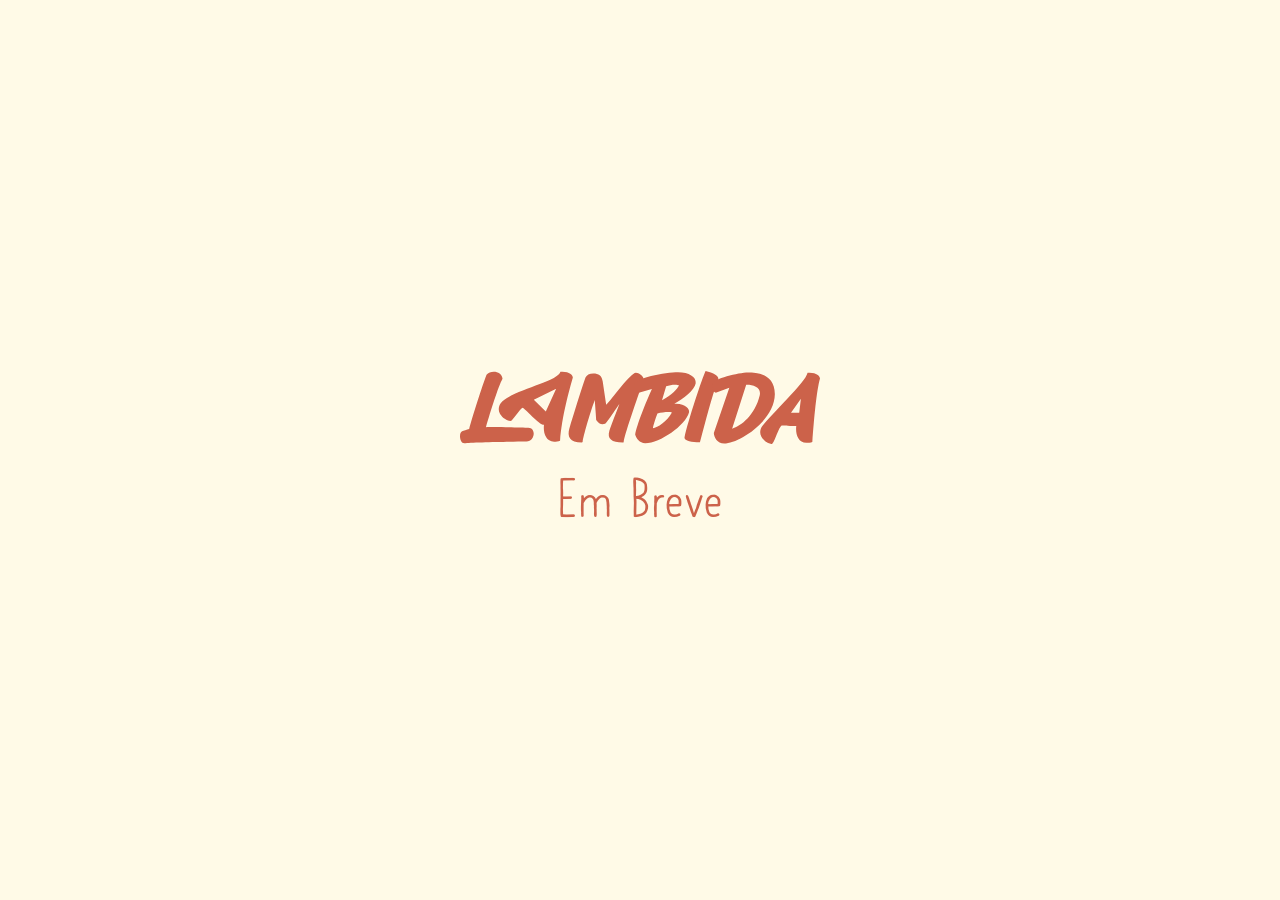
==== index.html @ 3e61b83f "Rename lambida.html to index.html" ====
<!doctype html>
<html lang="pt-BR">
<head>
  <meta charset="utf-8" />
  <meta name="viewport" content="width=device-width,initial-scale=1" />
  <title>Em Breve</title>
  <style>
    :root{
      --bg: #fffae7;
      --brand-red: #cc624a; /* cor retirada da logo */
    }

    *{box-sizing:border-box;margin:0;padding:0}
    html,body{height:100%}
    body{
      font-family: 'TheHandWideBlack', Inter, system-ui, -apple-system, "Segoe UI", Roboto, "Helvetica Neue", Arial;
      background: var(--bg);
      display:flex;
      flex-direction:column;
      align-items:center;
      justify-content:center;
      text-align:center;
      padding:40px;
    }

    @font-face {
      font-family: 'TheHandWideBlack';
      src: url('The Hand Wide Black.otf') format('opentype');
      font-weight: normal;
      font-style: normal;
    }

    svg{
      max-width:360px;
      width:100%;
      height:auto;
      display:block;
      margin-bottom:24px;
    }

    h1{
      font-size: clamp(28px, 6vw, 52px);
      color:var(--brand-red);
      font-family: 'TheHandWideBlack', sans-serif;
      letter-spacing:1px;
    }
  </style>
</head>
<body>
  <!-- Logo inline como SVG -->
  <svg id="Modo_de_isolamento" data-name="Modo de isolamento" xmlns="http://www.w3.org/2000/svg" viewBox="0 0 637.49 129.41">
    <defs>
      <style>
        .cls-1 { fill: #cc624a; }
      </style>
    </defs>
    <path class="cls-1" d="M3.75,106.89c2.3-1.18,8.44-2.94,12.46-4.11,5.43-21.55,23.42-77.08,30.76-96.24,2.88-3.55,7.87-5.31,12.85-5.3,7.47.03,14.74,4.01,15.48,12.52-7.51,13.62-21.06,56.91-29.39,85.96,9.96-1.15,64.93.64,75.09.68,14.56.05,11.61,24.57-3.33,24.52-21.26-.08-99.99,1.61-109.19,2.96-9.01,1.35-11.24-18.24-4.72-20.99Z"/>
    <path class="cls-1" d="M70.74,75.67c-3.24-5.55-2.64-12.67,1.01-18C88.49,34.78,174.13,19.06,177.82,1.46c15.33-1.13,21.44,5.22,22,10.17-6.2,21.94-19.45,69.19-22.65,111.72-3.07,1.17-7.28,1.75-10.54,1.74-15.71-.06-19.48-17.08-17.91-29.74-8.81-.03-34.23-30.07-38.05-30.48-5.37,2.75-17.56,23.74-21.58,23.73-10.15-2.21-15.49-7.97-18.35-12.93ZM151.94,71.92l18.34-40.45-39.57,19.49,21.23,20.96Z"/>
    <path class="cls-1" d="M193.78,101.23c6.78-22.73,20.52-66.99,28.44-89.72,1.74-4.55,7.3-7.3,13.81-7.27,9.39.03,15.12,3.81,16.62,13.91l6.19,41.57c10.57-10.65,43.47-56.83,52.47-56.79,7.28.03,15.87,8.17,13.75,13.5-5.41,15.02-32.86,93.66-35.21,108.69-.19,1.18-.39,1.58-1.73,1.58-19.35-.07-28.14-6.43-23.49-21.25,4.06-13.24,12.94-34.18,17.58-47.22-4.43,6.31-21.17,31.78-25.4,35.32-1.53.39-2.88.78-4.22.78-4.41-.02-8.04-2.6-11.47-7.56-.35-10.29-2.21-29.09-2.38-35.42-9.27,24.7-20.32,64.62-21.5,73.52-.2,1.18-.58,1.58-1.54,1.58-21.64-.08-26.21-10.18-21.95-25.21Z"/>
    <path class="cls-1" d="M310.2,112.53c3.12-17.99,18.76-56.52,29.56-80.82l-24.73,7.23c-2.68-1.4-6.3-5.56-7.05-11.9-1.48-15.24,57.16-24.93,78.23-24.85,19.15.07,32.54,8.23,31.16,19.5-1.38,11.87-22.5,27.82-37.85,36.47,19.35-1.32,27.55,9.4,26,15.13-6.59,23.13-50.74,54.03-77.37,54.53-9.96.16-16.06-8.56-17.96-15.3ZM375.26,73.58c-4.4-2-17.24-.26-25.67,1.49-3.28,8.89-7.73,22.33-7.94,26.48,8.05-.96,24.94-11.98,33.61-27.97ZM387.87,25.36c-3.06-1.99-14.94-1.64-22.8,1.7l-7.36,24.9c17.27-8.64,27.26-20.28,30.16-26.6Z"/>
    <path class="cls-1" d="M397.53,117.58c6.42-29.85,31.37-105.14,37.34-117.58,12.44,2.42,26.79,9.79,21.78,16.69-11.2,29.44-21.1,69.37-31.76,109.3-12.07.16-27.96-2.08-27.37-8.41Z"/>
    <path class="cls-1" d="M449.47,109.85l27.45-80.23-23.97,9.02c-3.83-1.79-8.21-7.15-6.46-16.05,1.56-8.5,46.99-20.01,63.85-19.95,16.28.06,47.49,2.94,47.19,38.75-.53,47.08-63.68,87.02-89.73,86.93-12.45-.04-17.78-10.55-18.33-18.47ZM530.7,43.27c3.49-14.43-11.62-19.23-23.88-18.88l-24.96,77.66c16.1-4.89,40.5-24.19,48.84-58.78Z"/>
    <path class="cls-1" d="M533.73,116.49c-3.24-5.55-2.64-12.67,1.02-18,16.74-22.89,77.06-77.88,80.75-95.47,15.33-1.13,21.44,5.22,22,10.17-6.2,21.94-10.37,69.8-13.58,112.33-3.07,1.17-7.28,1.75-10.54,1.74-15.71-.06-19.48-17.08-17.91-29.74-8.81-.03-22.03-.47-25.86-.88-5.37,2.75-13.51,32.8-17.54,32.78-10.14-2.21-15.49-7.97-18.35-12.93ZM600.71,73.99l2.95-24.92-17.51,24.86,14.56.05Z"/>
  </svg>

  <h1>Em Breve</h1>
</body>
</html>
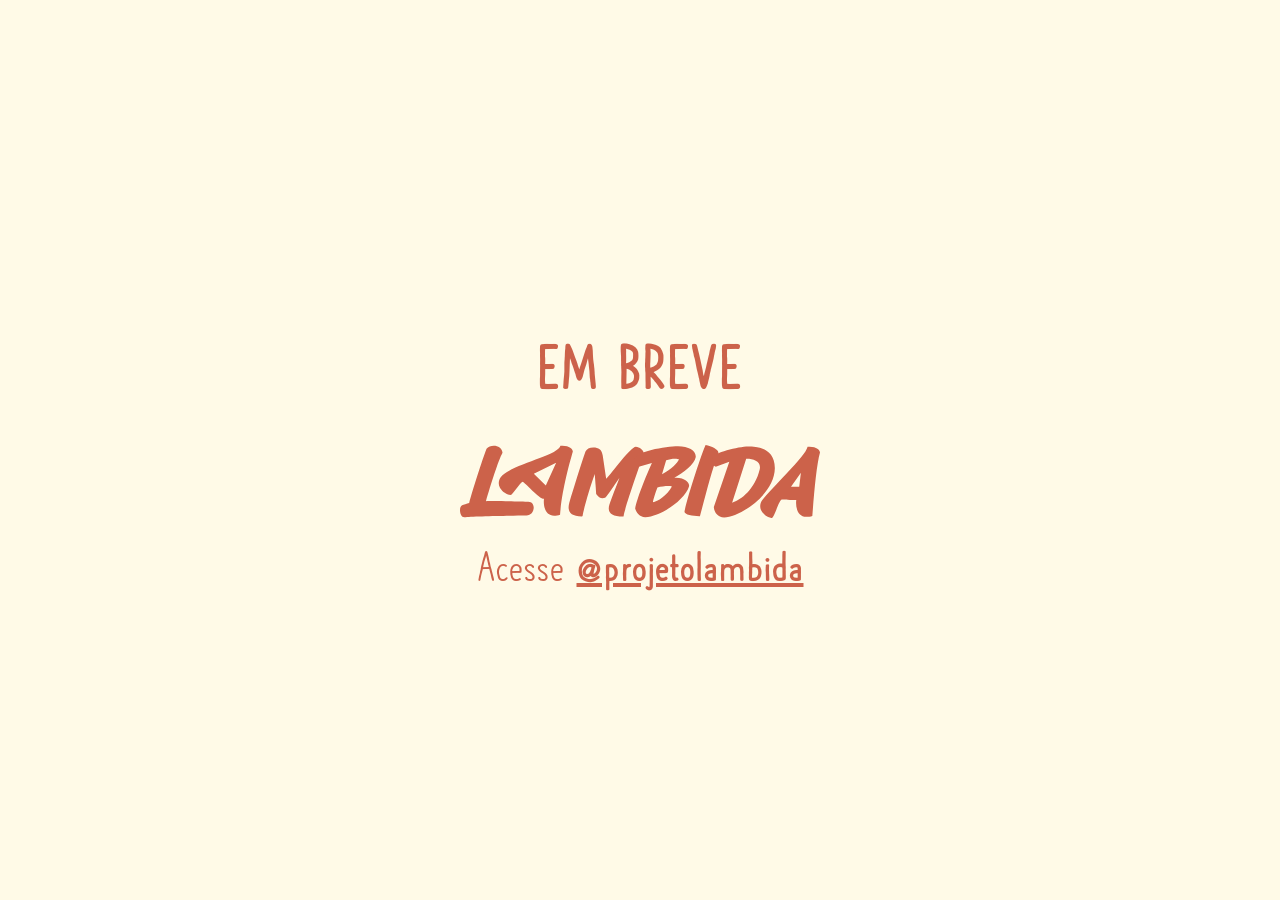
==== commit 52a09d91: "Add files via upload" ====
--- a/index.html
+++ b/index.html
@@ -3,7 +3,7 @@
 <head>
   <meta charset="utf-8" />
   <meta name="viewport" content="width=device-width,initial-scale=1" />
-  <title>Em Breve</title>
+  <title>LAMBIDA</title>
   <style>
     :root{
       --bg: #fffae7;
@@ -30,6 +30,13 @@
       font-style: normal;
     }
 
+      @font-face {
+      font-family: 'TheHandWideHeavy';
+      src: url('The Hand Wide Heavy.otf') format('opentype');
+      font-weight: normal;
+      font-style: normal;
+    }
+
     svg{
       max-width:360px;
       width:100%;
@@ -39,14 +46,28 @@
     }
 
     h1{
-      font-size: clamp(28px, 6vw, 52px);
+      font-size: clamp(30px, 7vw, 60px);
+      color:var(--brand-red);
+      font-family: 'TheHandWideHeavy', sans-serif;
+      letter-spacing:1px;  
+      line-height: 13vh;
+    }
+
+    h2{
+      font-size: clamp(24px, 5vw, 40px);
       color:var(--brand-red);
       font-family: 'TheHandWideBlack', sans-serif;
       letter-spacing:1px;
+      a{
+      color:var(--brand-red);
+      font-family: 'TheHandWideHeavy', sans-serif;
+      }
     }
+
   </style>
 </head>
 <body>
+  <h1>EM BREVE</h1><br>
   <!-- Logo inline como SVG -->
   <svg id="Modo_de_isolamento" data-name="Modo de isolamento" xmlns="http://www.w3.org/2000/svg" viewBox="0 0 637.49 129.41">
     <defs>
@@ -63,6 +84,6 @@
     <path class="cls-1" d="M533.73,116.49c-3.24-5.55-2.64-12.67,1.02-18,16.74-22.89,77.06-77.88,80.75-95.47,15.33-1.13,21.44,5.22,22,10.17-6.2,21.94-10.37,69.8-13.58,112.33-3.07,1.17-7.28,1.75-10.54,1.74-15.71-.06-19.48-17.08-17.91-29.74-8.81-.03-22.03-.47-25.86-.88-5.37,2.75-13.51,32.8-17.54,32.78-10.14-2.21-15.49-7.97-18.35-12.93ZM600.71,73.99l2.95-24.92-17.51,24.86,14.56.05Z"/>
   </svg>
 
-  <h1>Em Breve</h1>
+  <h2>Acesse <a href="https://www.instagram.com/projetolambida">@projetolambida</a></h2>
 </body>
 </html>
